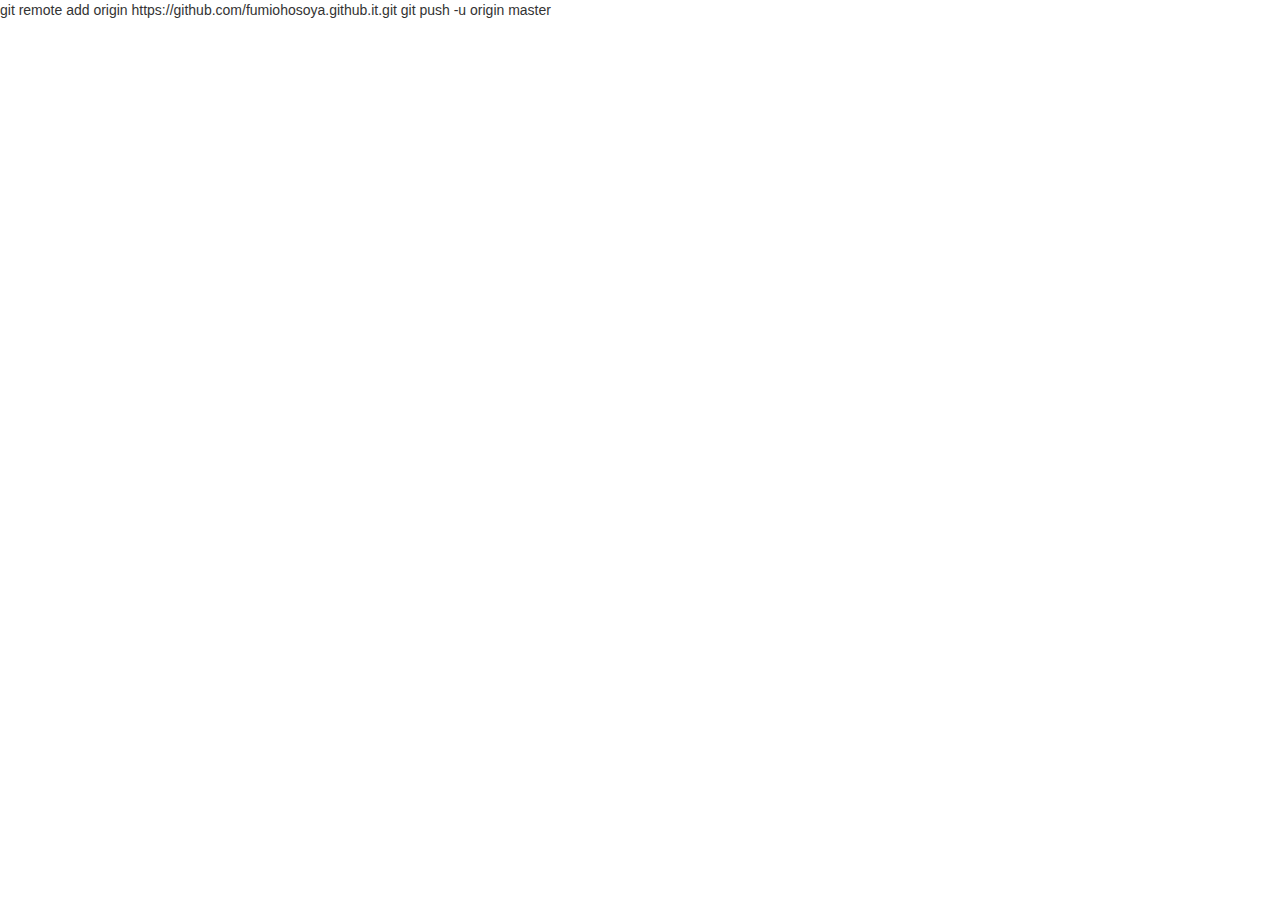
==== index.html @ d28c48ec "first commit" ====
<!DOCTYPE html>
<html lang="ja">
  <head>
    <meta charset="utf-8">
    <meta http-equiv="X-UA-Compatible" content="IE=edge">
    <meta name="viewport" content="width=device-width, initial-scale=1">
    <title>Bootstrap Sample</title>
    <!-- BootstrapのCSS読み込み -->
    <link rel="stylesheet" href="//maxcdn.bootstrapcdn.com/bootstrap/3.3.5/css/bootstrap.min.css">
    <!-- jQuery読み込み -->
    <script src="//ajax.googleapis.com/ajax/libs/jquery/1.11.3/jquery.min.js"></script>
    <!-- BootstrapのJS読み込み -->
    <script src="//maxcdn.bootstrapcdn.com/bootstrap/3.3.5/js/bootstrap.min.js"></script>
  </head>
  <body>
    
    git remote add origin https://github.com/fumiohosoya.github.it.git
    git push -u origin master
    
  </body>
</html>
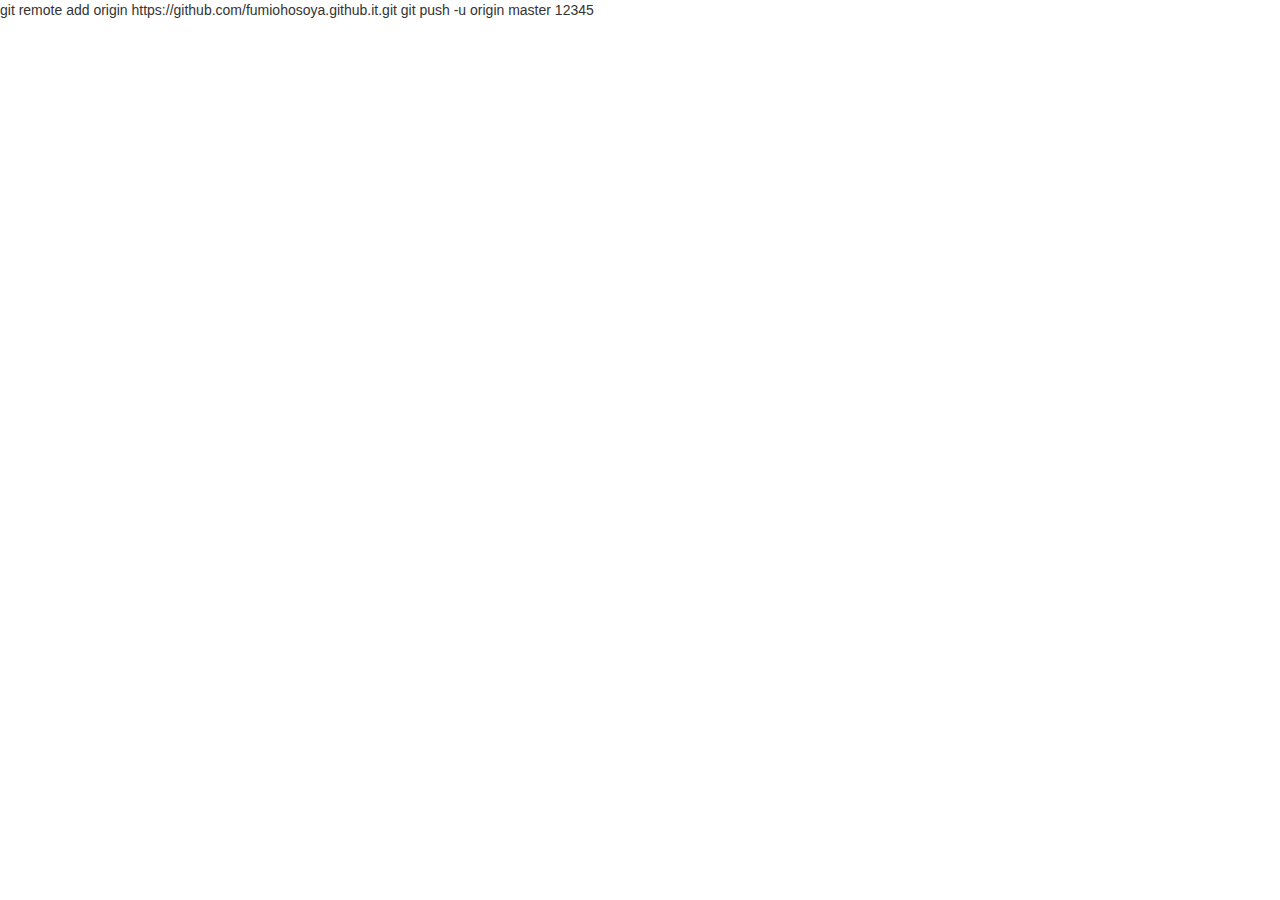
==== commit 6fcbdf8d: "201610302010" ====
--- a/index.html
+++ b/index.html
@@ -17,6 +17,8 @@
     git remote add origin https://github.com/fumiohosoya.github.it.git
     git push -u origin master
     
+    
+    12345
   </body>
 </html>
 
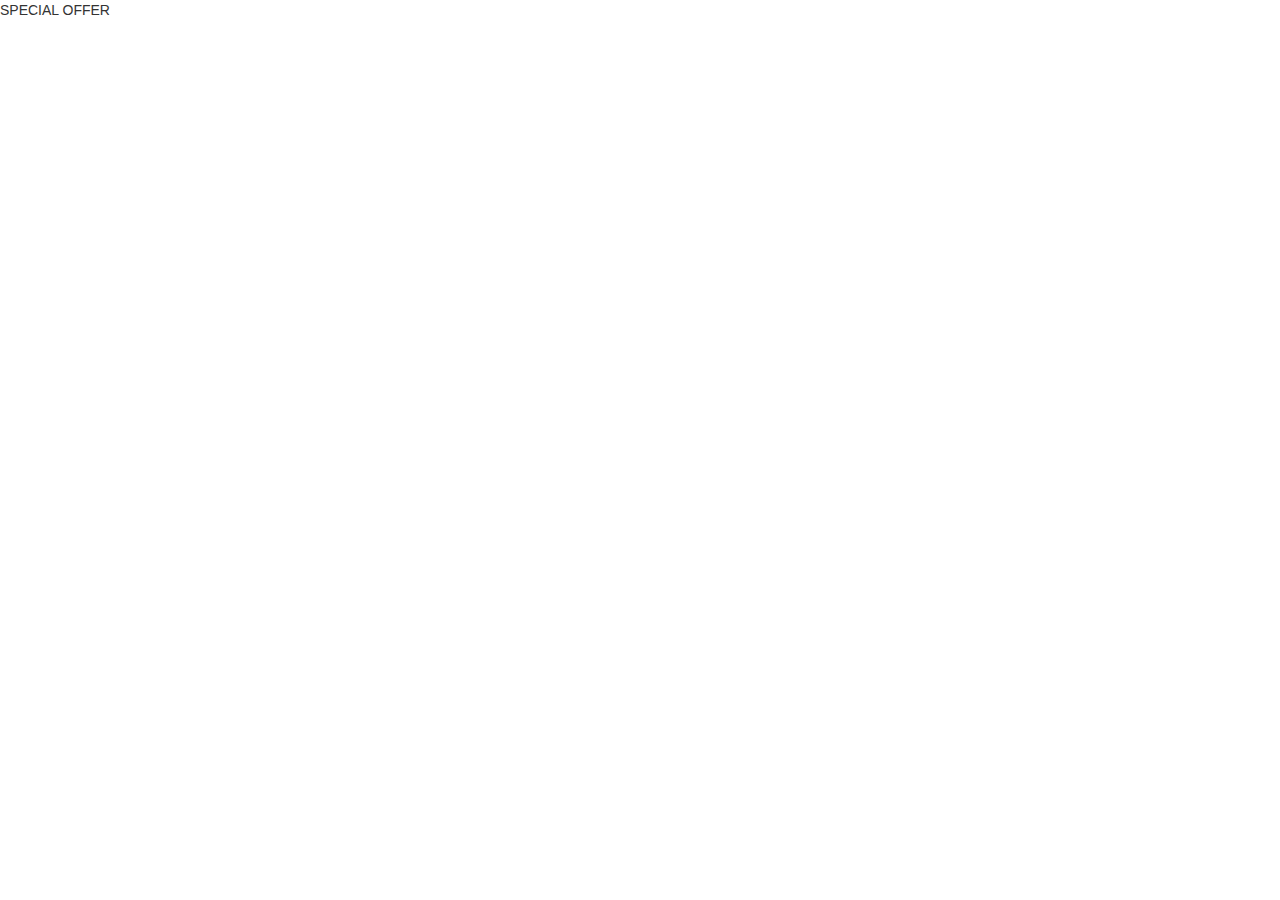
==== commit 7a25e5a3: "first commit" ====
--- a/index.html
+++ b/index.html
@@ -14,11 +14,7 @@
   </head>
   <body>
     
-    git remote add origin https://github.com/fumiohosoya.github.it.git
-    git push -u origin master
-    
-    
-    12345
+    SPECIAL OFFER
   </body>
 </html>
 
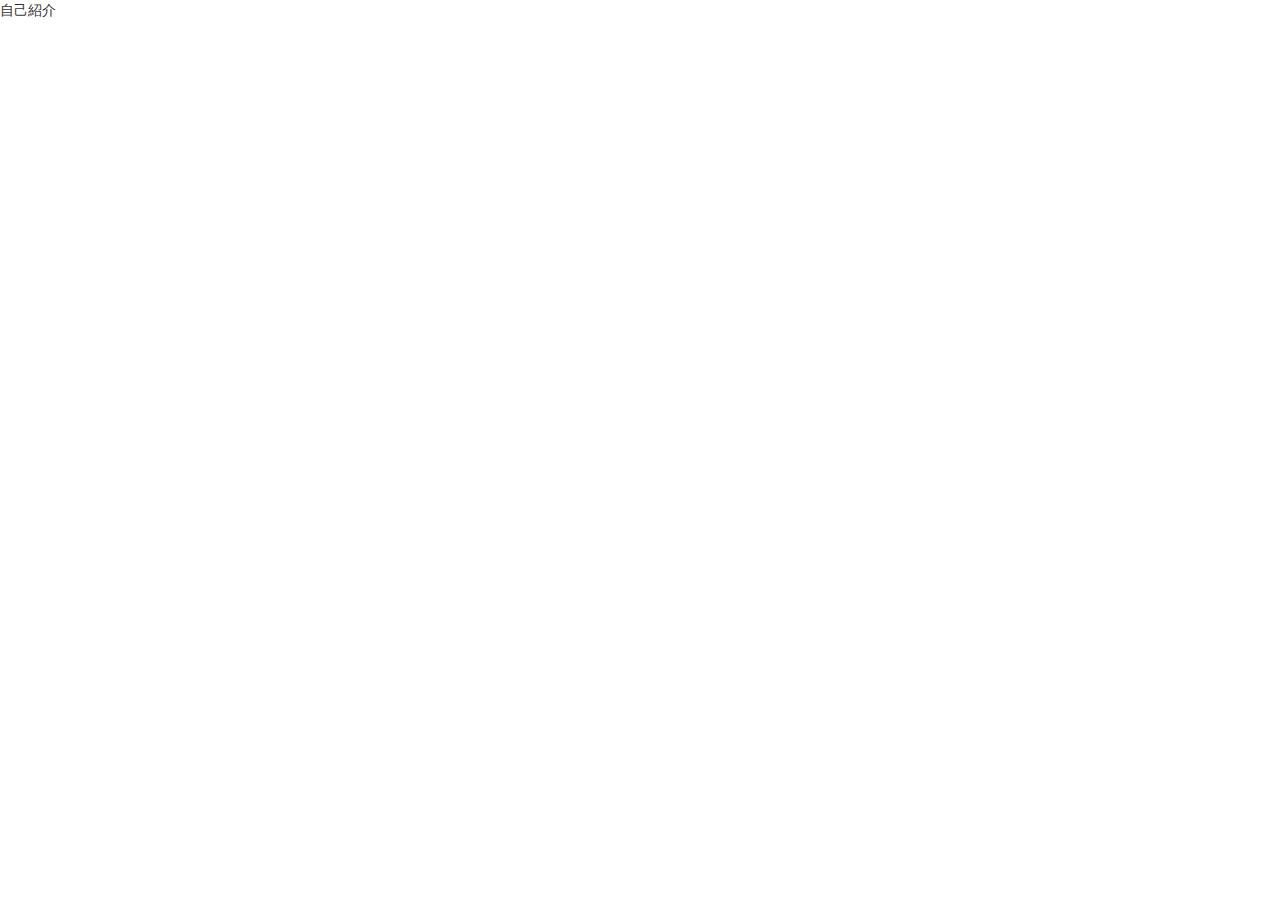
==== commit a3857028: "第2回" ====
--- a/index.html
+++ b/index.html
@@ -4,7 +4,7 @@
     <meta charset="utf-8">
     <meta http-equiv="X-UA-Compatible" content="IE=edge">
     <meta name="viewport" content="width=device-width, initial-scale=1">
-    <title>Bootstrap Sample</title>
+    <title>自己紹介</title>
     <!-- BootstrapのCSS読み込み -->
     <link rel="stylesheet" href="//maxcdn.bootstrapcdn.com/bootstrap/3.3.5/css/bootstrap.min.css">
     <!-- jQuery読み込み -->
@@ -13,9 +13,10 @@
     <script src="//maxcdn.bootstrapcdn.com/bootstrap/3.3.5/js/bootstrap.min.js"></script>
   </head>
   <body>
+    <p>自己紹介</p>
     
-    SPECIAL OFFER
-  </body>
+    
+  　 </body>
 </html>
 
 
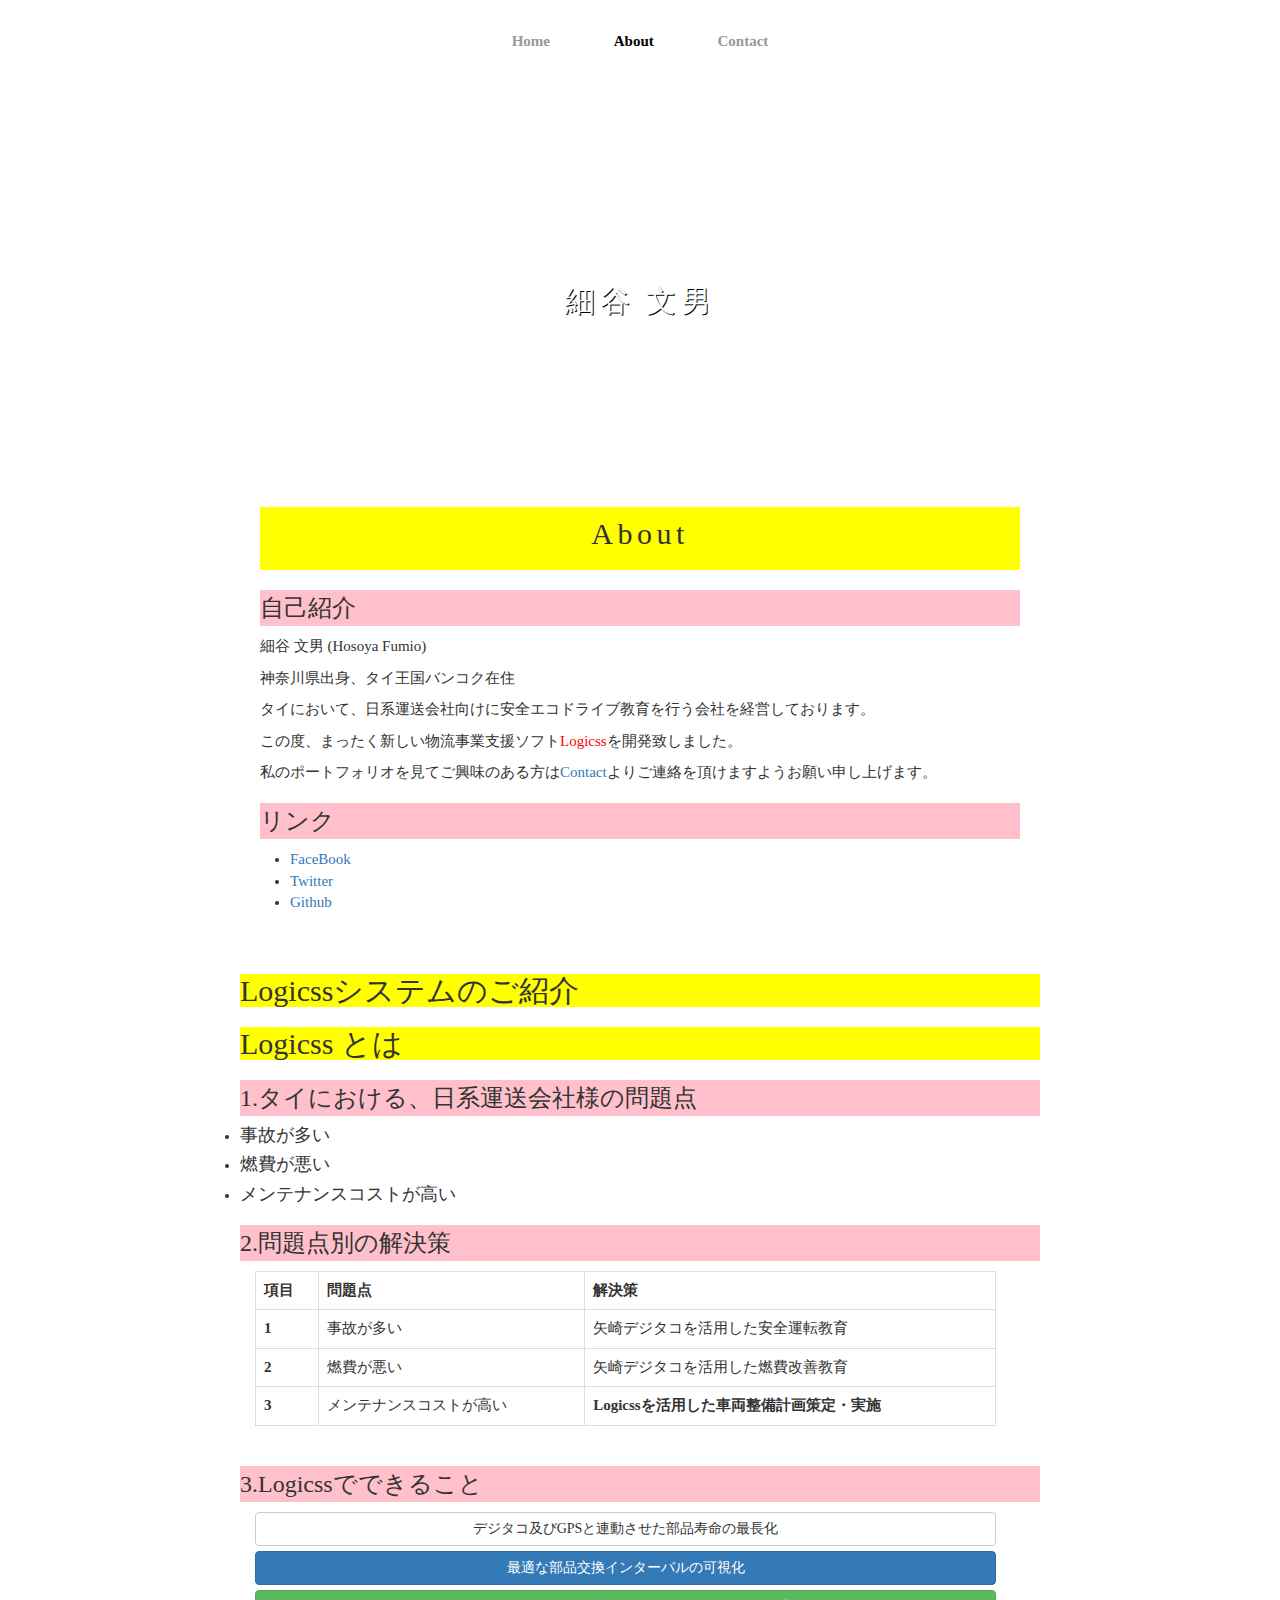
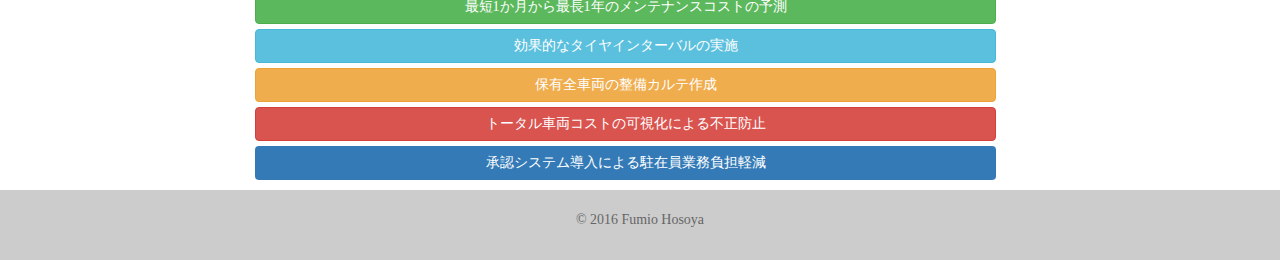
==== commit 1ad815e3: "revised11" ====
--- a/index.html
+++ b/index.html
@@ -3,20 +3,104 @@
   <head>
     <meta charset="utf-8">
     <meta http-equiv="X-UA-Compatible" content="IE=edge">
-    <meta name="viewport" content="width=device-width, initial-scale=1">
-    <title>自己紹介</title>
-    <!-- BootstrapのCSS読み込み -->
+    <meta name="viewport" content="width=device-width, initial-scale=1"> 
+    <meta name="description" "タイにおいて車両搭載機販売会社を経営しております、細谷　文男の自己紹介サイトです。
+    車載器と連動して大きな効果を発揮する物流事業支援ソフトLogicss(ロジックス）をご紹介します。">
+    <title>細谷  文男｜About</title>
     <link rel="stylesheet" href="//maxcdn.bootstrapcdn.com/bootstrap/3.3.5/css/bootstrap.min.css">
     <!-- jQuery読み込み -->
     <script src="//ajax.googleapis.com/ajax/libs/jquery/1.11.3/jquery.min.js"></script>
     <!-- BootstrapのJS読み込み -->
     <script src="//maxcdn.bootstrapcdn.com/bootstrap/3.3.5/js/bootstrap.min.js"></script>
-  </head>
-  <body>
-    <p>自己紹介</p>
-    
-    
-  　 </body>
+　　<link rel="stylesheet"  href="about.css">
+    </head>  
+    <body>
+       <nav>
+          <ul>
+            <li><a href="index.html">Home</a></li>
+            <li><a href="about.html" class="selected">About</a></li>
+            <li><a href="contact.html">Contact</a></li>
+          </ul>
+        </nav>
+      <header>  
+        <div id="logo">
+          <img src="portfolio1.jpg" alt="">
+          <h1>細谷  文男</h1>
+        </div>
+      </header>
+      <div class="container1">
+      <section>
+        <h2>About</h2>
+        <h3>自己紹介</h3>
+        <p>細谷  文男 (Hosoya Fumio)</p>
+        <p>神奈川県出身、タイ王国バンコク在住</p>
+        <p>タイにおいて、日系運送会社向けに安全エコドライブ教育を行う会社を経営しております。</p>
+        <p>この度、まったく新しい物流事業支援ソフト<span class="red">Logicss</span>を開発致しました。</p>
+        <P>私のポートフォリオを見てご興味のある方は<a href="contract.html">Contact</a>よりご連絡を頂けますようお願い申し上げます。</P>
+        <H3>リンク</H3>
+        <ul class="urllist">
+          <li><a href="https://www.facebook.com/fumiohosoya" target="_blank">FaceBook</a></li>
+          <li><a href="https://twitter.com/fumiohosoya" target="_blank">Twitter</a></li>
+          <li><a href="https://github.com/fumiohosoya" target="_blank">Github</a></li>
+        </ul>  
+       </section>
+      
+
+    <h2>Logicssシステムのご紹介 </h2>
+
+     <h2>Logicss とは</h2>
+     <h3>1.タイにおける、日系運送会社様の問題点</h3>
+     <ul>
+       <li><h4>事故が多い</h4></li>
+       <li><h4>燃費が悪い</h4></li>
+       <li><h4>メンテナンスコストが高い</h4></li>
+     </ul>
+    <h3>2.問題点別の解決策</h3>
+      <div class="container">
+      <table class="table table-bordered">
+
+      <tr>
+        <th>項目</th>
+        <th>問題点</th>
+        <th>解決策</th>
+      </tr>
+      <tr>
+        <th scope=row>1</th>
+        <td>事故が多い</td>
+        <td>矢崎デジタコを活用した安全運転教育</td>
+      </tr>
+      <tr>
+      <th scope=row>2</th>
+        <td>燃費が悪い</td>
+        <td>矢崎デジタコを活用した燃費改善教育</td>
+      </tr> 
+      <tr>
+      <th scope=row>3</th>
+        <td>メンテナンスコストが高い</td>
+        <td><strong>Logicssを活用した車両整備計画策定・実施</strong></td>
+      </tr>  
+
+      </table>  
+      </div>
+    <h3>3.Logicssでできること</h3>
+    <div class="container">
+      <p>
+     <button type="button" class="btn btn-default btn-block">デジタコ及びGPSと連動させた部品寿命の最長化</button>
+     <button type="button" class="btn btn-primary btn-block">最適な部品交換インターバルの可視化</button>
+     <button type="button" class="btn btn-success btn-block">最短1か月から最長1年のメンテナンスコストの予測</button>
+     <button type="button" class="btn btn-info btn-block">効果的なタイヤインターバルの実施</button>
+     <button type="button" class="btn btn-warning btn-block">保有全車両の整備カルテ作成</button>
+     <button type="button" class="btn btn-danger btn-block">トータル車両コストの可視化による不正防止</button>
+     <button type="button" class="btn bg-primary btn-block">承認システム導入による駐在員業務負担軽減</button>
+      </p>
+    </div> <!-- container -->
+
+  </div> <!-- container1 -->
+
+     <footer>
+          <p>&copy; 2016 Fumio Hosoya</p>
+    </footer>    
+    </body>
 </html>
 
 
--- a/about.css
+++ b/about.css
@@ -0,0 +1,104 @@
+* { margin: 0; padding: 0; }
+body { font-family: Meiryo; background: white; font-size: 15px; }
+h1 { background: none; font-size: 2em; }
+h2 { background: yellow; font-size: 30px; } 
+h3 { background: pink; line-height: 1.5em; }
+
+nav ul li { margin: 0 20px; display: inline-block; } 
+nav { text-align: center; background: #fff; } 
+nav ul li a { text-decoration: none; color: 999; font-weight: bold;}
+nav ul li a.selected { color: #000; }
+nav {
+    margin: 0 0 30px 0;
+    padding: 10px 0;
+    text-align: center
+}
+
+nav ul {
+    margin: 0 10px;
+    padding: 0;
+}
+
+nav ul li {
+    margin: 0 20px;
+    padding: 0;
+    display: inline-block;
+}
+
+nav ul li a {
+    padding: 15px 10px;
+    text-decoration: none;
+    color: #999;
+    font-weight: bold;
+}
+
+nav ul li a.selected {
+    color: #000;
+}
+
+header {
+    background-image: url("bg.jpg");
+    background-position: center top; margin: 30px;
+    background-size: 1300px 500px;
+    background-repeat: no-repeat;
+    padding-bottom: 50px;
+}
+
+#logo {
+        padding: 150px 0;
+    text-align: center;
+}
+
+#logo img {
+    
+    max-width: 120px;
+    border: 5px solid #fff;
+    border-radius: 100%;
+}
+
+#logo h1 { 
+    letter-spacing: 0.15em;
+    color: #fff;
+    text-shadow: 1px 1px 0px #000;
+}
+
+.container1 {
+    max-width: 800px;
+    margin: -100px auto 0;
+    background-color: #fff;
+}
+
+section {
+    padding: 30px 20px;
+}
+
+section h2 {
+    padding: 10px 0 20px 0;
+    text-align: center;
+    letter-spacing: 0.15em;
+}
+
+footer {
+    padding: 20px 0;
+    font-size: 93%;
+    text-align: center;
+    background-color: #ccc;
+    color: #666;
+}
+
+span { 
+    color: red;
+}
+
+.urllist {
+    margin-left: 30px;
+}
+
+.btn-block {
+    width: 65%;
+}
+
+.table-bordered {
+    width: 65%;
+}
+
